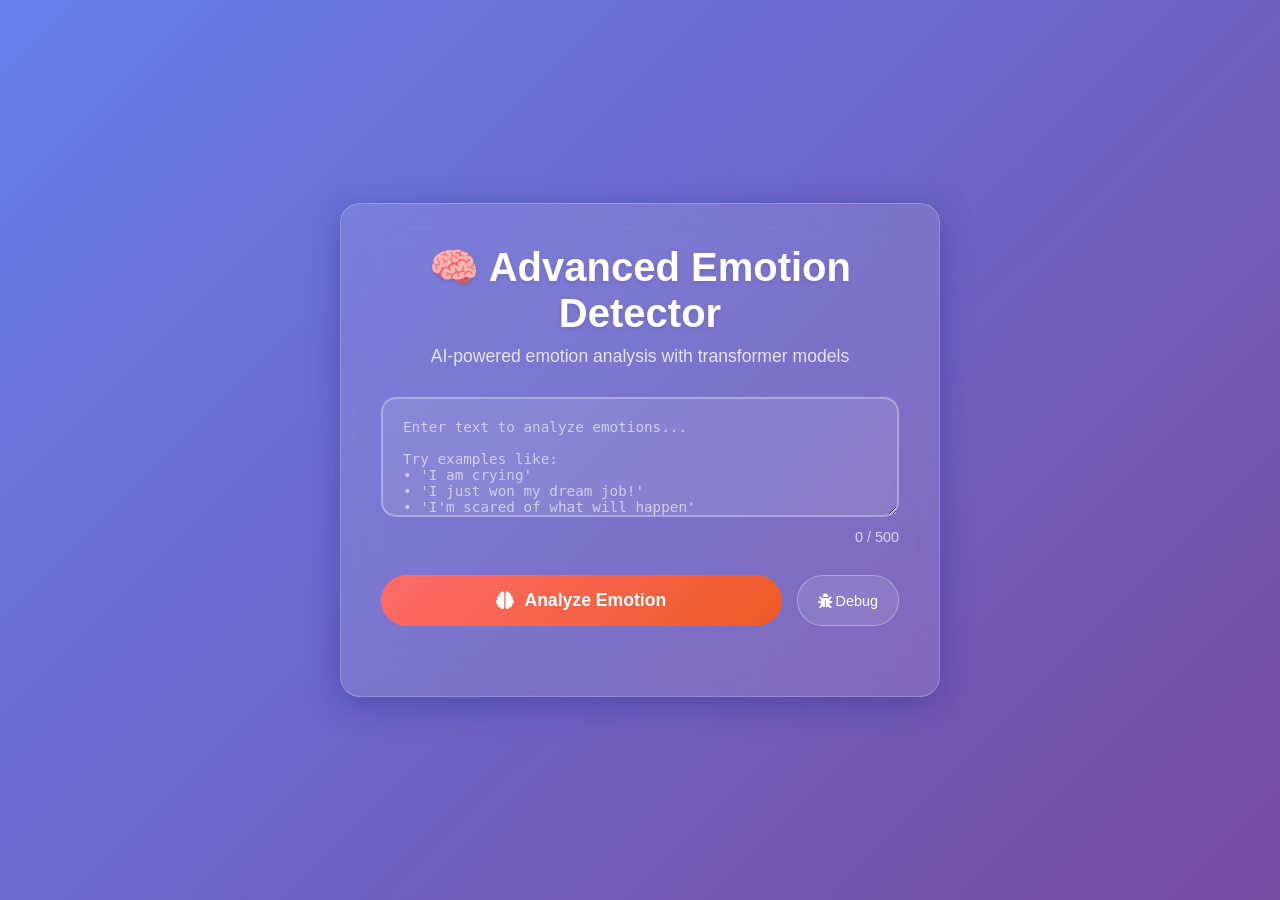
==== frontend/advanced_index.html @ abd90945 "version 1.3 (corrected)" ====
<!DOCTYPE html>
<html lang="en">
<head>
    <meta charset="UTF-8">
    <meta name="viewport" content="width=device-width, initial-scale=1.0">
    <title>Advanced Emotion Detector</title>
    <link rel="stylesheet" href="https://cdnjs.cloudflare.com/ajax/libs/font-awesome/6.4.0/css/all.min.css">
    <style>
        * {
            margin: 0;
            padding: 0;
            box-sizing: border-box;
        }

        body {
            font-family: -apple-system, BlinkMacSystemFont, 'Segoe UI', Roboto, Oxygen, Ubuntu, sans-serif;
            min-height: 100vh;
            background: linear-gradient(135deg, #667eea 0%, #764ba2 100%);
            display: flex;
            align-items: center;
            justify-content: center;
            padding: 20px;
        }

        .container {
            width: 100%;
            max-width: 600px;
            background: rgba(255, 255, 255, 0.1);
            backdrop-filter: blur(20px);
            border-radius: 20px;
            border: 1px solid rgba(255, 255, 255, 0.2);
            box-shadow: 0 8px 32px 0 rgba(31, 38, 135, 0.37);
            padding: 40px;
            animation: slideUp 0.5s ease-out;
        }

        @keyframes slideUp {
            from {
                opacity: 0;
                transform: translateY(30px);
            }
            to {
                opacity: 1;
                transform: translateY(0);
            }
        }

        .header {
            text-align: center;
            margin-bottom: 30px;
        }

        .header h1 {
            color: white;
            font-size: 2.5em;
            font-weight: 700;
            margin-bottom: 10px;
            text-shadow: 0 2px 4px rgba(0,0,0,0.1);
        }

        .header p {
            color: rgba(255, 255, 255, 0.8);
            font-size: 1.1em;
        }

        .input-section {
            margin-bottom: 30px;
        }

        .text-input {
            width: 100%;
            min-height: 120px;
            padding: 20px;
            background: rgba(255, 255, 255, 0.1);
            border: 2px solid rgba(255, 255, 255, 0.3);
            border-radius: 15px;
            color: white;
            font-size: 1.1em;
            resize: vertical;
            transition: all 0.3s ease;
        }

        .text-input:focus {
            outline: none;
            border-color: rgba(255, 255, 255, 0.6);
            background: rgba(255, 255, 255, 0.15);
        }

        .text-input::placeholder {
            color: rgba(255, 255, 255, 0.6);
        }

        .char-count {
            text-align: right;
            color: rgba(255, 255, 255, 0.7);
            font-size: 0.9em;
            margin-top: 8px;
        }

        .button-group {
            display: flex;
            gap: 15px;
            margin-bottom: 30px;
        }

        .analyze-btn {
            flex: 1;
            padding: 15px 30px;
            background: linear-gradient(135deg, #ff6b6b 0%, #ee5a24 100%);
            color: white;
            border: none;
            border-radius: 50px;
            font-size: 1.1em;
            font-weight: 600;
            cursor: pointer;
            transition: all 0.3s ease;
            display: flex;
            align-items: center;
            justify-content: center;
            gap: 10px;
        }

        .analyze-btn:hover:not(:disabled) {
            transform: translateY(-2px);
            box-shadow: 0 10px 20px rgba(238, 90, 36, 0.3);
        }

        .analyze-btn:disabled {
            opacity: 0.6;
            cursor: not-allowed;
        }

        .debug-btn {
            padding: 15px 20px;
            background: rgba(255, 255, 255, 0.1);
            color: white;
            border: 1px solid rgba(255, 255, 255, 0.3);
            border-radius: 50px;
            font-size: 0.9em;
            cursor: pointer;
            transition: all 0.3s ease;
        }

        .debug-btn:hover {
            background: rgba(255, 255, 255, 0.2);
        }

        .results-section {
            background: rgba(255, 255, 255, 0.1);
            border-radius: 15px;
            padding: 30px;
            margin-bottom: 20px;
            display: none;
            animation: fadeIn 0.5s ease-out;
        }

        @keyframes fadeIn {
            from {
                opacity: 0;
                transform: scale(0.95);
            }
            to {
                opacity: 1;
                transform: scale(1);
            }
        }

        .primary-emotion {
            text-align: center;
            margin-bottom: 30px;
        }

        .emotion-icon {
            font-size: 4em;
            margin-bottom: 15px;
            animation: bounce 0.6s ease-out;
        }

        @keyframes bounce {
            0%, 20%, 50%, 80%, 100% {
                transform: translateY(0);
            }
            40% {
                transform: translateY(-10px);
            }
            60% {
                transform: translateY(-5px);
            }
        }

        .emotion-name {
            font-size: 2em;
            font-weight: 700;
            color: white;
            margin-bottom: 10px;
            text-transform: capitalize;
        }

        .confidence-bar {
            background: rgba(255, 255, 255, 0.2);
            height: 30px;
            border-radius: 15px;
            overflow: hidden;
            margin-bottom: 10px;
            position: relative;
        }

        .confidence-fill {
            height: 100%;
            background: linear-gradient(90deg, #4facfe 0%, #00f2fe 100%);
            transition: width 0.8s ease-out;
            border-radius: 15px;
        }

        .confidence-text {
            position: absolute;
            top: 50%;
            left: 50%;
            transform: translate(-50%, -50%);
            color: white;
            font-weight: 600;
            font-size: 0.9em;
            text-shadow: 0 1px 2px rgba(0,0,0,0.3);
        }

        .low-confidence {
            background: linear-gradient(90deg, #ff6b6b 0%, #ee5a24 100%);
        }

        .medium-confidence {
            background: linear-gradient(90deg, #feca57 0%, #ff9ff3 100%);
        }

        .high-confidence {
            background: linear-gradient(90deg, #48dbfb 0%, #0abde3 100%);
        }

        .emotions-distribution {
            margin-top: 30px;
        }

        .emotions-distribution h3 {
            color: white;
            margin-bottom: 20px;
            font-size: 1.2em;
            text-align: center;
        }

        .emotion-item {
            display: flex;
            align-items: center;
            margin-bottom: 15px;
            padding: 10px;
            background: rgba(255, 255, 255, 0.05);
            border-radius: 10px;
            transition: all 0.3s ease;
        }

        .emotion-item:hover {
            background: rgba(255, 255, 255, 0.1);
        }

        .emotion-label {
            width: 120px;
            font-weight: 600;
            color: white;
            text-transform: capitalize;
        }

        .emotion-bar-container {
            flex: 1;
            height: 25px;
            background: rgba(255, 255, 255, 0.1);
            border-radius: 12px;
            overflow: hidden;
            margin: 0 15px;
        }

        .emotion-bar {
            height: 100%;
            transition: width 0.8s ease-out;
            border-radius: 12px;
        }

        .emotion-percentage {
            width: 60px;
            text-align: right;
            color: white;
            font-weight: 600;
            font-size: 0.9em;
        }

        .emotion-colors {
            --sadness: #3498db;
            --happiness: #f39c12;
            --anger: #e74c3c;
            --fear: #9b59b6;
            --surprise: #2ecc71;
            --neutral: #95a5a6;
        }

        .debug-panel {
            background: rgba(0, 0, 0, 0.3);
            border-radius: 15px;
            padding: 20px;
            margin-top: 20px;
            display: none;
            font-family: 'Courier New', monospace;
            font-size: 0.9em;
            color: #00ff00;
        }

        .debug-panel h3 {
            color: white;
            margin-bottom: 15px;
        }

        .debug-content {
            white-space: pre-wrap;
            word-break: break-all;
            max-height: 200px;
            overflow-y: auto;
        }

        .loading-spinner {
            display: none;
            text-align: center;
            margin: 20px 0;
        }

        .spinner {
            border: 3px solid rgba(255, 255, 255, 0.3);
            border-top: 3px solid white;
            border-radius: 50%;
            width: 40px;
            height: 40px;
            animation: spin 1s linear infinite;
            margin: 0 auto;
        }

        @keyframes spin {
            0% { transform: rotate(0deg); }
            100% { transform: rotate(360deg); }
        }

        .error-message {
            background: rgba(231, 76, 60, 0.2);
            border: 1px solid rgba(231, 76, 60, 0.5);
            color: #ff6b6b;
            padding: 15px;
            border-radius: 10px;
            margin: 20px 0;
            text-align: center;
        }

        .secondary-emotions {
            margin-top: 20px;
            padding-top: 20px;
            border-top: 1px solid rgba(255, 255, 255, 0.2);
        }

        .secondary-emotions h4 {
            color: rgba(255, 255, 255, 0.8);
            margin-bottom: 15px;
            font-size: 1em;
        }

        .secondary-emotion-item {
            display: inline-block;
            background: rgba(255, 255, 255, 0.1);
            padding: 8px 15px;
            border-radius: 20px;
            margin: 5px;
            color: white;
            font-size: 0.9em;
        }
    </style>
</head>
<body>
    <div class="container">
        <div class="header">
            <h1>🧠 Advanced Emotion Detector</h1>
            <p>AI-powered emotion analysis with transformer models</p>
        </div>

        <div class="input-section">
            <textarea 
                id="textInput" 
                class="text-input" 
                placeholder="Enter text to analyze emotions...&#10;&#10;Try examples like:&#10;• 'I am crying'&#10;• 'I just won my dream job!'&#10;• 'I'm scared of what will happen'"
                maxlength="500"
            ></textarea>
            <div class="char-count">
                <span id="charCount">0</span> / 500
            </div>
        </div>

        <div class="button-group">
            <button id="analyzeBtn" class="analyze-btn">
                <i class="fas fa-brain"></i>
                Analyze Emotion
            </button>
            <button id="debugBtn" class="debug-btn">
                <i class="fas fa-bug"></i>
                Debug
            </button>
        </div>

        <div class="loading-spinner" id="loadingSpinner">
            <div class="spinner"></div>
            <p style="color: white; margin-top: 15px;">Analyzing emotions...</p>
        </div>

        <div class="results-section" id="resultsSection">
            <div class="primary-emotion">
                <div class="emotion-icon" id="emotionIcon">
                    <i class="fas fa-smile"></i>
                </div>
                <div class="emotion-name" id="emotionName">Analyzing...</div>
                <div class="confidence-bar">
                    <div class="confidence-fill" id="confidenceFill"></div>
                    <div class="confidence-text" id="confidenceText">0%</div>
                </div>
            </div>

            <div class="secondary-emotions" id="secondaryEmotions" style="display: none;">
                <h4>Other emotions detected:</h4>
                <div id="secondaryEmotionsList"></div>
            </div>

            <div class="emotions-distribution">
                <h3>Emotion Distribution</h3>
                <div id="emotionsList"></div>
            </div>
        </div>

        <div class="debug-panel" id="debugPanel">
            <h3>🔍 Debug Information</h3>
            <div class="debug-content" id="debugContent"></div>
        </div>
    </div>

    <script>
        // Emotion configuration with proper colors and icons
        const emotionConfig = {
            sadness: { 
                icon: 'fa-sad-tear', 
                color: '#3498db',
                gradient: 'linear-gradient(90deg, #3498db 0%, #2980b9 100%)'
            },
            happiness: { 
                icon: 'fa-smile', 
                color: '#f39c12',
                gradient: 'linear-gradient(90deg, #f39c12 0%, #e67e22 100%)'
            },
            anger: { 
                icon: 'fa-angry', 
                color: '#e74c3c',
                gradient: 'linear-gradient(90deg, #e74c3c 0%, #c0392b 100%)'
            },
            fear: { 
                icon: 'fa-grimace', 
                color: '#9b59b6',
                gradient: 'linear-gradient(90deg, #9b59b6 0%, #8e44ad 100%)'
            },
            surprise: { 
                icon: 'fa-surprise', 
                color: '#2ecc71',
                gradient: 'linear-gradient(90deg, #2ecc71 0%, #27ae60 100%)'
            },
            neutral: { 
                icon: 'fa-meh', 
                color: '#95a5a6',
                gradient: 'linear-gradient(90deg, #95a5a6 0%, #7f8c8d 100%)'
            }
        };

        // DOM elements
        const elements = {
            textInput: document.getElementById('textInput'),
            charCount: document.getElementById('charCount'),
            analyzeBtn: document.getElementById('analyzeBtn'),
            debugBtn: document.getElementById('debugBtn'),
            loadingSpinner: document.getElementById('loadingSpinner'),
            resultsSection: document.getElementById('resultsSection'),
            emotionIcon: document.getElementById('emotionIcon'),
            emotionName: document.getElementById('emotionName'),
            confidenceFill: document.getElementById('confidenceFill'),
            confidenceText: document.getElementById('confidenceText'),
            emotionsList: document.getElementById('emotionsList'),
            secondaryEmotions: document.getElementById('secondaryEmotions'),
            secondaryEmotionsList: document.getElementById('secondaryEmotionsList'),
            debugPanel: document.getElementById('debugPanel'),
            debugContent: document.getElementById('debugContent')
        };

        let debugMode = false;
        let currentAnalysis = null;

        // Event listeners
        elements.textInput.addEventListener('input', updateCharCount);
        elements.analyzeBtn.addEventListener('click', analyzeEmotion);
        elements.debugBtn.addEventListener('click', toggleDebug);

        // Character counter
        function updateCharCount() {
            const count = elements.textInput.value.length;
            elements.charCount.textContent = count;
        }

        // Main analysis function
        async function analyzeEmotion() {
            const text = elements.textInput.value.trim();
            
            if (!text) {
                showError('Please enter text to analyze');
                return;
            }

            showLoading(true);
            hideError();

            try {
                const response = await fetch('http://localhost:8000/predict', {
                    method: 'POST',
                    headers: {
                        'Content-Type': 'application/json',
                    },
                    body: JSON.stringify({
                        text: text,
                        debug: debugMode
                    })
                });

                if (!response.ok) {
                    throw new Error(`HTTP error! status: ${response.status}`);
                }

                const result = await response.json();
                currentAnalysis = result;

                if (result.error) {
                    throw new Error(result.error);
                }

                displayResults(result);
                
                if (debugMode && result.debug) {
                    displayDebugInfo(result.debug);
                }

            } catch (error) {
                showError(`Analysis failed: ${error.message}`);
            } finally {
                showLoading(false);
            }
        }

        // Display results
        function displayResults(result) {
            const emotion = result.emotion;
            const confidence = result.confidence;
            const probabilities = result.probabilities;

            // Update primary emotion
            const config = emotionConfig[emotion] || emotionConfig.neutral;
            
            elements.emotionIcon.innerHTML = `<i class="fas ${config.icon}"></i>`;
            elements.emotionIcon.style.color = config.color;
            elements.emotionName.textContent = emotion.charAt(0).toUpperCase() + emotion.slice(1);
            
            // Update confidence bar
            const confidencePercentage = Math.round(confidence * 100);
            elements.confidenceFill.style.width = `${confidencePercentage}%`;
            elements.confidenceText.textContent = `${confidencePercentage}%`;
            
            // Set confidence color based on level
            elements.confidenceFill.className = 'confidence-fill';
            if (confidence < 0.4) {
                elements.confidenceFill.classList.add('low-confidence');
            } else if (confidence < 0.7) {
                elements.confidenceFill.classList.add('medium-confidence');
            } else {
                elements.confidenceFill.classList.add('high-confidence');
            }

            // Display emotion distribution
            displayEmotionDistribution(probabilities);

            // Show secondary emotions if confidence is not very high
            if (confidence < 0.8 && result.all_emotions_sorted && result.all_emotions_sorted.length > 1) {
                displaySecondaryEmotions(result.all_emotions_sorted.slice(1, 3));
            } else {
                elements.secondaryEmotions.style.display = 'none';
            }

            // Show results
            elements.resultsSection.style.display = 'block';
            
            // Smooth scroll to results
            setTimeout(() => {
                elements.resultsSection.scrollIntoView({ behavior: 'smooth', block: 'start' });
            }, 100);
        }

        // Display emotion distribution
        function displayEmotionDistribution(probabilities) {
            elements.emotionsList.innerHTML = '';
            
            // Sort emotions by probability
            const sortedEmotions = Object.entries(probabilities)
                .sort(([,a], [,b]) => b - a);

            sortedEmotions.forEach(([emotion, probability]) => {
                const config = emotionConfig[emotion] || emotionConfig.neutral;
                const percentage = Math.round(probability * 100);
                
                const emotionItem = document.createElement('div');
                emotionItem.className = 'emotion-item';
                emotionItem.innerHTML = `
                    <div class="emotion-label">${emotion}</div>
                    <div class="emotion-bar-container">
                        <div class="emotion-bar" style="width: ${percentage}%; background: ${config.gradient}"></div>
                    </div>
                    <div class="emotion-percentage">${percentage}%</div>
                `;
                
                elements.emotionsList.appendChild(emotionItem);
            });
        }

        // Display secondary emotions
        function displaySecondaryEmotions(secondaryEmotions) {
            elements.secondaryEmotionsList.innerHTML = '';
            
            secondaryEmotions.forEach(([emotion, probability]) => {
                const percentage = Math.round(probability * 100);
                if (percentage > 10) { // Only show if significant
                    const emotionItem = document.createElement('div');
                    emotionItem.className = 'secondary-emotion-item';
                    emotionItem.textContent = `${emotion} (${percentage}%)`;
                    elements.secondaryEmotionsList.appendChild(emotionItem);
                }
            });
            
            elements.secondaryEmotions.style.display = 'block';
        }

        // Display debug information
        function displayDebugInfo(debugInfo) {
            elements.debugContent.textContent = JSON.stringify(debugInfo, null, 2);
            elements.debugPanel.style.display = 'block';
        }

        // Toggle debug mode
        function toggleDebug() {
            debugMode = !debugMode;
            elements.debugBtn.textContent = debugMode ? 'Hide Debug' : 'Debug';
            
            if (!debugMode) {
                elements.debugPanel.style.display = 'none';
            } else if (currentAnalysis) {
                displayDebugInfo(currentAnalysis.debug || {});
            }
        }

        // Loading states
        function showLoading(show) {
            elements.loadingSpinner.style.display = show ? 'block' : 'none';
            elements.analyzeBtn.disabled = show;
            if (show) {
                elements.analyzeBtn.innerHTML = '<i class="fas fa-spinner fa-spin"></i> Analyzing...';
            } else {
                elements.analyzeBtn.innerHTML = '<i class="fas fa-brain"></i> Analyze Emotion';
            }
        }

        // Error handling
        function showError(message) {
            const errorDiv = document.createElement('div');
            errorDiv.className = 'error-message';
            errorDiv.textContent = message;
            
            elements.resultsSection.parentNode.insertBefore(errorDiv, elements.resultsSection);
            
            setTimeout(() => {
                errorDiv.remove();
            }, 5000);
        }

        function hideError() {
            const existingError = document.querySelector('.error-message');
            if (existingError) {
                existingError.remove();
            }
        }

        // Initialize
        updateCharCount();
    </script>
</body>
</html>
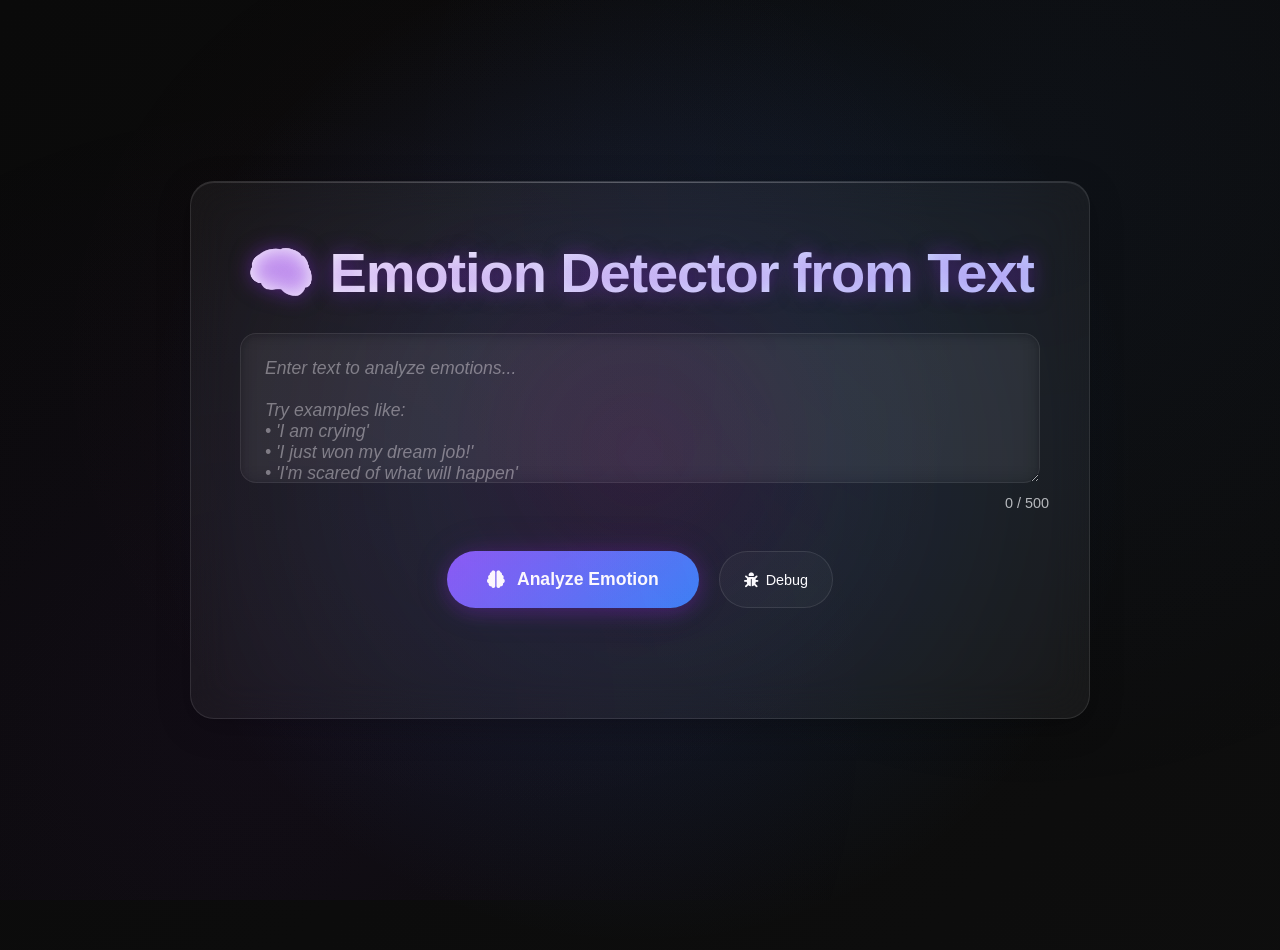
==== commit 73ab4301: "version 1.4.0 ( ui change )" ====
--- a/frontend/advanced_index.html
+++ b/frontend/advanced_index.html
@@ -3,7 +3,7 @@
 <head>
     <meta charset="UTF-8">
     <meta name="viewport" content="width=device-width, initial-scale=1.0">
-    <title>Advanced Emotion Detector</title>
+    <title>Emotion Detector from Text</title>
     <link rel="stylesheet" href="https://cdnjs.cloudflare.com/ajax/libs/font-awesome/6.4.0/css/all.min.css">
     <style>
         * {
@@ -15,23 +15,97 @@
         body {
             font-family: -apple-system, BlinkMacSystemFont, 'Segoe UI', Roboto, Oxygen, Ubuntu, sans-serif;
             min-height: 100vh;
-            background: linear-gradient(135deg, #667eea 0%, #764ba2 100%);
+            height: 100vh;
+            background: linear-gradient(135deg, #0a0a0a 0%, #111111 50%, #1a1a1a 100%);
+            background-size: 400% 400%;
+            animation: darkGradientFlow 20s ease infinite;
             display: flex;
             align-items: center;
             justify-content: center;
-            padding: 20px;
-        }
-
-        .container {
+            padding: 40px 20px;
+            margin: 0;
+            overflow-x: hidden;
+            position: relative;
+        }
+
+        body::before {
+            content: '';
+            position: absolute;
+            top: 50%;
+            left: 50%;
+            transform: translate(-50%, -50%);
+            width: 1000px;
+            height: 1000px;
+            background: radial-gradient(circle, rgba(138, 43, 226, 0.15) 0%, rgba(59, 130, 246, 0.1) 30%, transparent 70%);
+            border-radius: 50%;
+            pointer-events: none;
+            animation: radialGlow 10s ease-in-out infinite alternate;
+        }
+
+        body::after {
+            content: '';
+            position: absolute;
+            top: 0;
+            left: 0;
+            right: 0;
+            bottom: 0;
+            background-image: 
+                radial-gradient(circle at 20% 80%, rgba(138, 43, 226, 0.05) 0%, transparent 50%),
+                radial-gradient(circle at 80% 20%, rgba(59, 130, 246, 0.05) 0%, transparent 50%),
+                radial-gradient(circle at 40% 40%, rgba(236, 72, 153, 0.03) 0%, transparent 50%);
+            pointer-events: none;
+            animation: floatingGlow 15s ease-in-out infinite alternate;
+        }
+
+        @keyframes darkGradientFlow {
+            0% { background-position: 0% 50%; }
+            50% { background-position: 100% 50%; }
+            100% { background-position: 0% 50%; }
+        }
+
+        @keyframes radialGlow {
+            0% { opacity: 0.3; transform: translate(-50%, -50%) scale(1); }
+            100% { opacity: 0.6; transform: translate(-50%, -50%) scale(1.15); }
+        }
+
+        @keyframes floatingGlow {
+            0% { opacity: 0.5; transform: rotate(0deg) scale(1); }
+            100% { opacity: 0.8; transform: rotate(5deg) scale(1.05); }
+        }
+
+        .main-content {
             width: 100%;
-            max-width: 600px;
-            background: rgba(255, 255, 255, 0.1);
+            max-width: 900px;
+            background: rgba(255, 255, 255, 0.05);
             backdrop-filter: blur(20px);
-            border-radius: 20px;
-            border: 1px solid rgba(255, 255, 255, 0.2);
-            box-shadow: 0 8px 32px 0 rgba(31, 38, 135, 0.37);
-            padding: 40px;
-            animation: slideUp 0.5s ease-out;
+            border: 1px solid rgba(255, 255, 255, 0.1);
+            border-radius: 24px;
+            padding: 60px 40px;
+            animation: slideUp 0.6s ease-out;
+            text-align: center;
+            position: relative;
+            box-shadow: 
+                0 8px 32px rgba(0, 0, 0, 0.3),
+                inset 0 1px 0 rgba(255, 255, 255, 0.1);
+            transition: all 0.3s ease;
+        }
+
+        .main-content::before {
+            content: '';
+            position: absolute;
+            top: 0;
+            left: 0;
+            right: 0;
+            height: 1px;
+            background: linear-gradient(90deg, transparent, rgba(255, 255, 255, 0.2), transparent);
+            border-radius: 24px 24px 0 0;
+        }
+
+        .main-content:hover {
+            border-color: rgba(255, 255, 255, 0.15);
+            box-shadow: 
+                0 8px 32px rgba(138, 43, 226, 0.2),
+                inset 0 1px 0 rgba(255, 255, 255, 0.15);
         }
 
         @keyframes slideUp {
@@ -51,43 +125,124 @@
         }
 
         .header h1 {
-            color: white;
-            font-size: 2.5em;
+            color: #ffffff;
+            font-size: 3.5em;
             font-weight: 700;
-            margin-bottom: 10px;
-            text-shadow: 0 2px 4px rgba(0,0,0,0.1);
+            margin-bottom: 15px;
+            text-shadow: 0 0 20px rgba(138, 43, 226, 0.5);
+            letter-spacing: -0.02em;
+            line-height: 1.1;
+            animation: fadeInDown 0.8s ease-out;
+            background: linear-gradient(135deg, #ffffff 0%, #e0e7ff 50%, #c7d2fe 100%);
+            background-clip: text;
+            -webkit-background-clip: text;
+            -webkit-text-fill-color: transparent;
+            position: relative;
+        }
+
+        .header h1::after {
+            content: '';
+            position: absolute;
+            top: 0;
+            left: 0;
+            right: 0;
+            bottom: 0;
+            background: linear-gradient(135deg, #8b5cf6 0%, #3b82f6 50%, #ec4899 100%);
+            background-clip: text;
+            -webkit-background-clip: text;
+            -webkit-text-fill-color: transparent;
+            opacity: 0.8;
+            filter: blur(1px);
+            z-index: -1;
         }
 
         .header p {
-            color: rgba(255, 255, 255, 0.8);
-            font-size: 1.1em;
+            color: #aaaaaa;
+            font-size: 1.2em;
+            font-weight: 400;
+            letter-spacing: 0.01em;
+            opacity: 0.8;
+            animation: fadeInDown 0.8s ease-out 0.2s both;
+        }
+
+        @keyframes fadeInDown {
+            from {
+                opacity: 0;
+                transform: translateY(-20px);
+            }
+            to {
+                opacity: 1;
+                transform: translateY(0);
+            }
         }
 
         .input-section {
-            margin-bottom: 30px;
+            margin-bottom: 40px;
         }
 
         .text-input {
             width: 100%;
-            min-height: 120px;
-            padding: 20px;
-            background: rgba(255, 255, 255, 0.1);
-            border: 2px solid rgba(255, 255, 255, 0.3);
-            border-radius: 15px;
-            color: white;
+            max-width: 800px;
+            min-height: 150px;
+            padding: 24px;
+            background: rgba(255, 255, 255, 0.03);
+            backdrop-filter: blur(10px);
+            border: 1px solid rgba(255, 255, 255, 0.08);
+            border-radius: 16px;
+            color: #ffffff;
             font-size: 1.1em;
+            font-family: inherit;
             resize: vertical;
-            transition: all 0.3s ease;
+            transition: all 0.3s cubic-bezier(0.4, 0, 0.2, 1);
+            animation: fadeInUp 0.8s ease-out 0.4s both;
+            box-shadow: inset 0 2px 4px rgba(0, 0, 0, 0.1);
         }
 
         .text-input:focus {
             outline: none;
-            border-color: rgba(255, 255, 255, 0.6);
-            background: rgba(255, 255, 255, 0.15);
+            border-color: rgba(138, 43, 226, 0.6);
+            background: rgba(255, 255, 255, 0.05);
+            box-shadow: 
+                0 0 0 3px rgba(138, 43, 226, 0.2),
+                0 8px 32px rgba(138, 43, 226, 0.15),
+                inset 0 2px 4px rgba(0, 0, 0, 0.2);
+            transform: translateY(-2px);
+        }
+
+        .text-input:focus::after {
+            content: '';
+            position: absolute;
+            top: -3px;
+            left: -3px;
+            right: -3px;
+            bottom: -3px;
+            border-radius: 16px;
+            background: linear-gradient(135deg, #8b5cf6, #3b82f6, #ec4899);
+            z-index: -1;
+            opacity: 0.5;
+            filter: blur(8px);
+            animation: pulseGlow 2s ease-in-out infinite;
+        }
+
+        @keyframes pulseGlow {
+            0%, 100% { opacity: 0.3; }
+            50% { opacity: 0.6; }
         }
 
         .text-input::placeholder {
-            color: rgba(255, 255, 255, 0.6);
+            color: rgba(255, 255, 255, 0.4);
+            font-style: italic;
+        }
+
+        @keyframes fadeInUp {
+            from {
+                opacity: 0;
+                transform: translateY(20px);
+            }
+            to {
+                opacity: 1;
+                transform: translateY(0);
+            }
         }
 
         .char-count {
@@ -99,59 +254,127 @@
 
         .button-group {
             display: flex;
-            gap: 15px;
-            margin-bottom: 30px;
+            gap: 20px;
+            margin-bottom: 50px;
+            justify-content: center;
+            animation: fadeInUp 0.8s ease-out 0.6s both;
         }
 
         .analyze-btn {
-            flex: 1;
-            padding: 15px 30px;
-            background: linear-gradient(135deg, #ff6b6b 0%, #ee5a24 100%);
-            color: white;
+            padding: 18px 40px;
+            background: linear-gradient(135deg, #8b5cf6 0%, #3b82f6 50%, #ec4899 100%);
+            background-size: 200% 200%;
+            color: #ffffff;
             border: none;
             border-radius: 50px;
             font-size: 1.1em;
             font-weight: 600;
             cursor: pointer;
-            transition: all 0.3s ease;
+            transition: all 0.4s cubic-bezier(0.4, 0, 0.2, 1);
             display: flex;
             align-items: center;
             justify-content: center;
-            gap: 10px;
+            gap: 12px;
+            position: relative;
+            overflow: hidden;
+            animation: gradientShift 4s ease infinite;
+            box-shadow: 
+                0 4px 20px rgba(138, 43, 226, 0.3),
+                0 0 40px rgba(138, 43, 226, 0.1);
+        }
+
+        .analyze-btn::before {
+            content: '';
+            position: absolute;
+            top: 0;
+            left: -100%;
+            width: 100%;
+            height: 100%;
+            background: linear-gradient(90deg, transparent, rgba(255, 255, 255, 0.2), transparent);
+            transition: left 0.5s ease;
+        }
+
+        .analyze-btn:hover::before {
+            left: 100%;
+        }
+
+        @keyframes gradientShift {
+            0% { background-position: 0% 50%; }
+            50% { background-position: 100% 50%; }
+            100% { background-position: 0% 50%; }
         }
 
         .analyze-btn:hover:not(:disabled) {
-            transform: translateY(-2px);
-            box-shadow: 0 10px 20px rgba(238, 90, 36, 0.3);
+            transform: translateY(-3px) scale(1.05);
+            box-shadow: 
+                0 8px 40px rgba(138, 43, 226, 0.5),
+                0 0 60px rgba(138, 43, 226, 0.3),
+                0 0 80px rgba(59, 130, 246, 0.2);
+        }
+
+        .analyze-btn:active:not(:disabled) {
+            transform: translateY(-1px) scale(1.02);
         }
 
         .analyze-btn:disabled {
             opacity: 0.6;
             cursor: not-allowed;
+            transform: none;
         }
 
         .debug-btn {
-            padding: 15px 20px;
-            background: rgba(255, 255, 255, 0.1);
-            color: white;
-            border: 1px solid rgba(255, 255, 255, 0.3);
+            padding: 18px 24px;
+            background: rgba(255, 255, 255, 0.03);
+            backdrop-filter: blur(10px);
+            color: #ffffff;
+            border: 1px solid rgba(255, 255, 255, 0.1);
             border-radius: 50px;
             font-size: 0.9em;
+            font-weight: 500;
             cursor: pointer;
-            transition: all 0.3s ease;
+            transition: all 0.3s cubic-bezier(0.4, 0, 0.2, 1);
+            display: flex;
+            align-items: center;
+            gap: 8px;
+            position: relative;
+            overflow: hidden;
+        }
+
+        .debug-btn::before {
+            content: '';
+            position: absolute;
+            top: 0;
+            left: 0;
+            right: 0;
+            bottom: 0;
+            background: linear-gradient(135deg, rgba(138, 43, 226, 0.1), rgba(59, 130, 246, 0.1));
+            opacity: 0;
+            transition: opacity 0.3s ease;
         }
 
         .debug-btn:hover {
-            background: rgba(255, 255, 255, 0.2);
+            background: rgba(255, 255, 255, 0.08);
+            border-color: rgba(138, 43, 226, 0.3);
+            transform: translateY(-2px);
+            box-shadow: 0 4px 20px rgba(138, 43, 226, 0.2);
+        }
+
+        .debug-btn:hover::before {
+            opacity: 1;
         }
 
         .results-section {
-            background: rgba(255, 255, 255, 0.1);
-            border-radius: 15px;
-            padding: 30px;
-            margin-bottom: 20px;
+            background: rgba(255, 255, 255, 0.03);
+            backdrop-filter: blur(20px);
+            border: 1px solid rgba(255, 255, 255, 0.08);
+            border-radius: 20px;
+            padding: 40px;
+            margin-bottom: 30px;
             display: none;
-            animation: fadeIn 0.5s ease-out;
+            animation: fadeIn 0.6s ease-out;
+            box-shadow: 
+                0 8px 32px rgba(0, 0, 0, 0.2),
+                inset 0 1px 0 rgba(255, 255, 255, 0.05);
         }
 
         @keyframes fadeIn {
@@ -191,7 +414,7 @@
         .emotion-name {
             font-size: 2em;
             font-weight: 700;
-            color: white;
+            color: #ffffff;
             margin-bottom: 10px;
             text-transform: capitalize;
         }
@@ -217,7 +440,7 @@
             top: 50%;
             left: 50%;
             transform: translate(-50%, -50%);
-            color: white;
+            color: #ffffff;
             font-weight: 600;
             font-size: 0.9em;
             text-shadow: 0 1px 2px rgba(0,0,0,0.3);
@@ -240,7 +463,7 @@
         }
 
         .emotions-distribution h3 {
-            color: white;
+            color: #ffffff;
             margin-bottom: 20px;
             font-size: 1.2em;
             text-align: center;
@@ -263,7 +486,7 @@
         .emotion-label {
             width: 120px;
             font-weight: 600;
-            color: white;
+            color: #ffffff;
             text-transform: capitalize;
         }
 
@@ -285,7 +508,7 @@
         .emotion-percentage {
             width: 60px;
             text-align: right;
-            color: white;
+            color: #ffffff;
             font-weight: 600;
             font-size: 0.9em;
         }
@@ -311,7 +534,7 @@
         }
 
         .debug-panel h3 {
-            color: white;
+            color: #ffffff;
             margin-bottom: 15px;
         }
 
@@ -371,16 +594,105 @@
             padding: 8px 15px;
             border-radius: 20px;
             margin: 5px;
-            color: white;
+            color: #ffffff;
             font-size: 0.9em;
+        }
+
+        /* Responsive Design */
+        @media (max-width: 768px) {
+            body {
+                padding: 20px 15px;
+            }
+
+            .header h1 {
+                font-size: 2.8em;
+                letter-spacing: -0.01em;
+            }
+
+            .header p {
+                font-size: 1.1em;
+            }
+
+            .main-content {
+                max-width: 100%;
+            }
+
+            .text-input {
+                max-width: 100%;
+                min-height: 120px;
+                padding: 20px;
+            }
+
+            .button-group {
+                flex-direction: column;
+                align-items: center;
+                gap: 15px;
+            }
+
+            .analyze-btn {
+                width: 100%;
+                max-width: 300px;
+            }
+
+            .debug-btn {
+                align-self: center;
+            }
+
+            .results-section {
+                padding: 30px 20px;
+            }
+        }
+
+        @media (max-width: 480px) {
+            body {
+                padding: 15px 10px;
+            }
+
+            .header h1 {
+                font-size: 2.2em;
+                line-height: 1.2;
+            }
+
+            .header p {
+                font-size: 1em;
+            }
+
+            .text-input {
+                min-height: 100px;
+                padding: 16px;
+                font-size: 1em;
+            }
+
+            .analyze-btn {
+                padding: 16px 32px;
+                font-size: 1em;
+            }
+
+            .debug-btn {
+                padding: 16px 20px;
+                font-size: 0.85em;
+            }
+
+            .results-section {
+                padding: 25px 15px;
+            }
+
+            .emotion-label {
+                width: 100px;
+                font-size: 0.9em;
+            }
+
+            .emotion-percentage {
+                width: 50px;
+                font-size: 0.8em;
+            }
         }
     </style>
 </head>
 <body>
-    <div class="container">
+    <div class="main-content">
         <div class="header">
-            <h1>🧠 Advanced Emotion Detector</h1>
-            <p>AI-powered emotion analysis with transformer models</p>
+            <h1>🧠 Emotion Detector from Text</h1>
         </div>
 
         <div class="input-section">
@@ -408,7 +720,7 @@
 
         <div class="loading-spinner" id="loadingSpinner">
             <div class="spinner"></div>
-            <p style="color: white; margin-top: 15px;">Analyzing emotions...</p>
+            <p style="color: #ffffff; margin-top: 15px;">Analyzing emotions...</p>
         </div>
 
         <div class="results-section" id="resultsSection">
